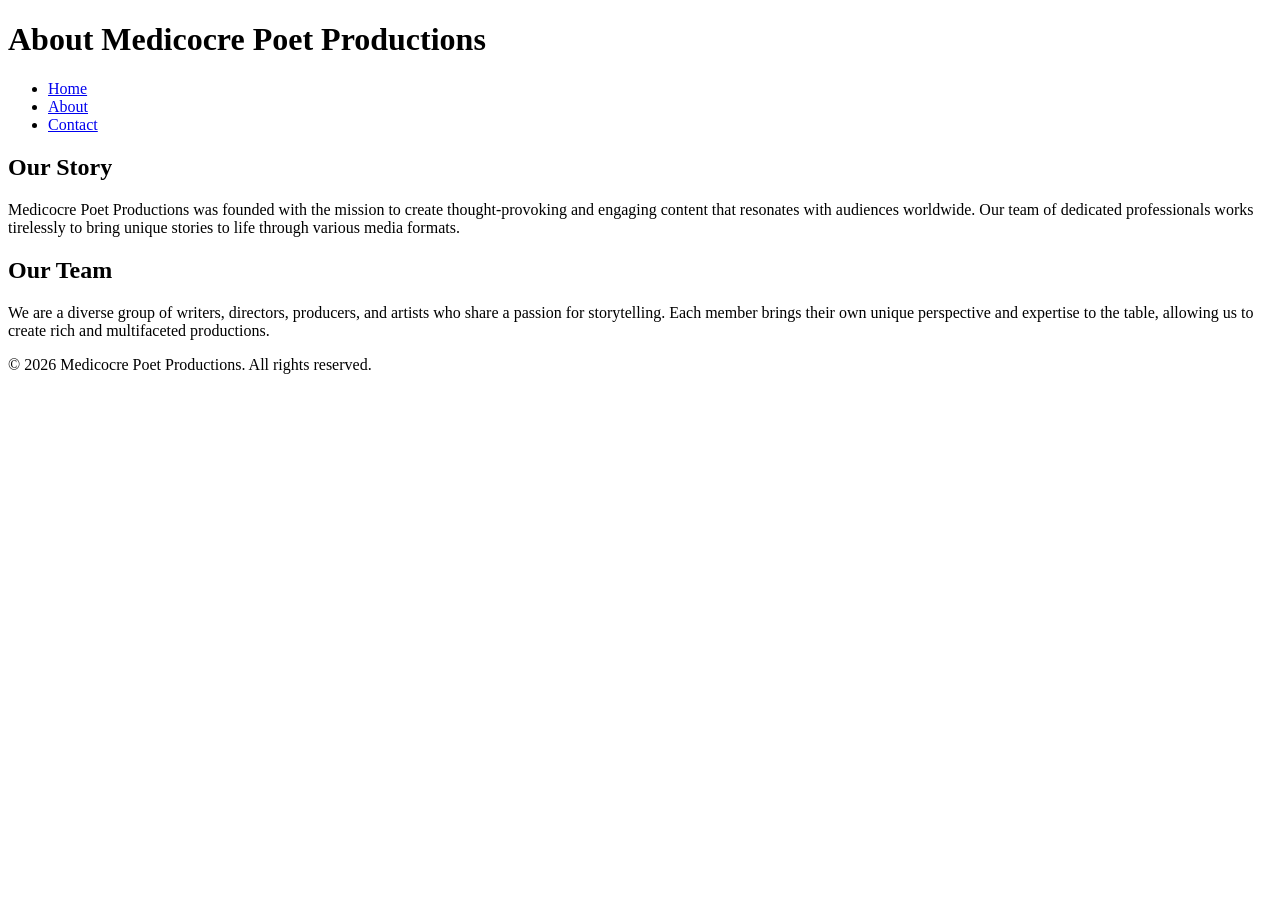
==== about.html @ c29026f0 "MPP Web practive project" ====
<!DOCTYPE html>
<html lang="en">
<head>
    <meta charset="UTF-8">
    <title>About Medicocre Poet Productions</title>
    <link rel="stylesheet" href="styles.css">
    <script src="script.js" defer></script>
</head>
<body>
    <header>
        <h1>About Medicocre Poet Productions</h1>
    </header>
    <nav>
        <ul>
            <li><a href="indexmain_page.html">Home</a></li>
            <li><a href="about.html">About</a></li>
            <li><a href="contact.html">Contact</a></li>
        </ul>
    </nav>
    <main>
        <section>
            <h2>Our Story</h2>
            <p>Medicocre Poet Productions was founded with the mission to create thought-provoking and engaging content that resonates with audiences worldwide. Our team of dedicated professionals works tirelessly to bring unique stories to life through various media formats.</p>
        </section>
        <section>
            <h2>Our Team</h2>
            <p>We are a diverse group of writers, directors, producers, and artists who share a passion for storytelling. Each member brings their own unique perspective and expertise to the table, allowing us to create rich and multifaceted productions.</p>
        </section>
    </main>
    <footer>
        <p>&copy; 2026 Medicocre Poet Productions. All rights reserved.</p>
    </footer>
</body>
</html>
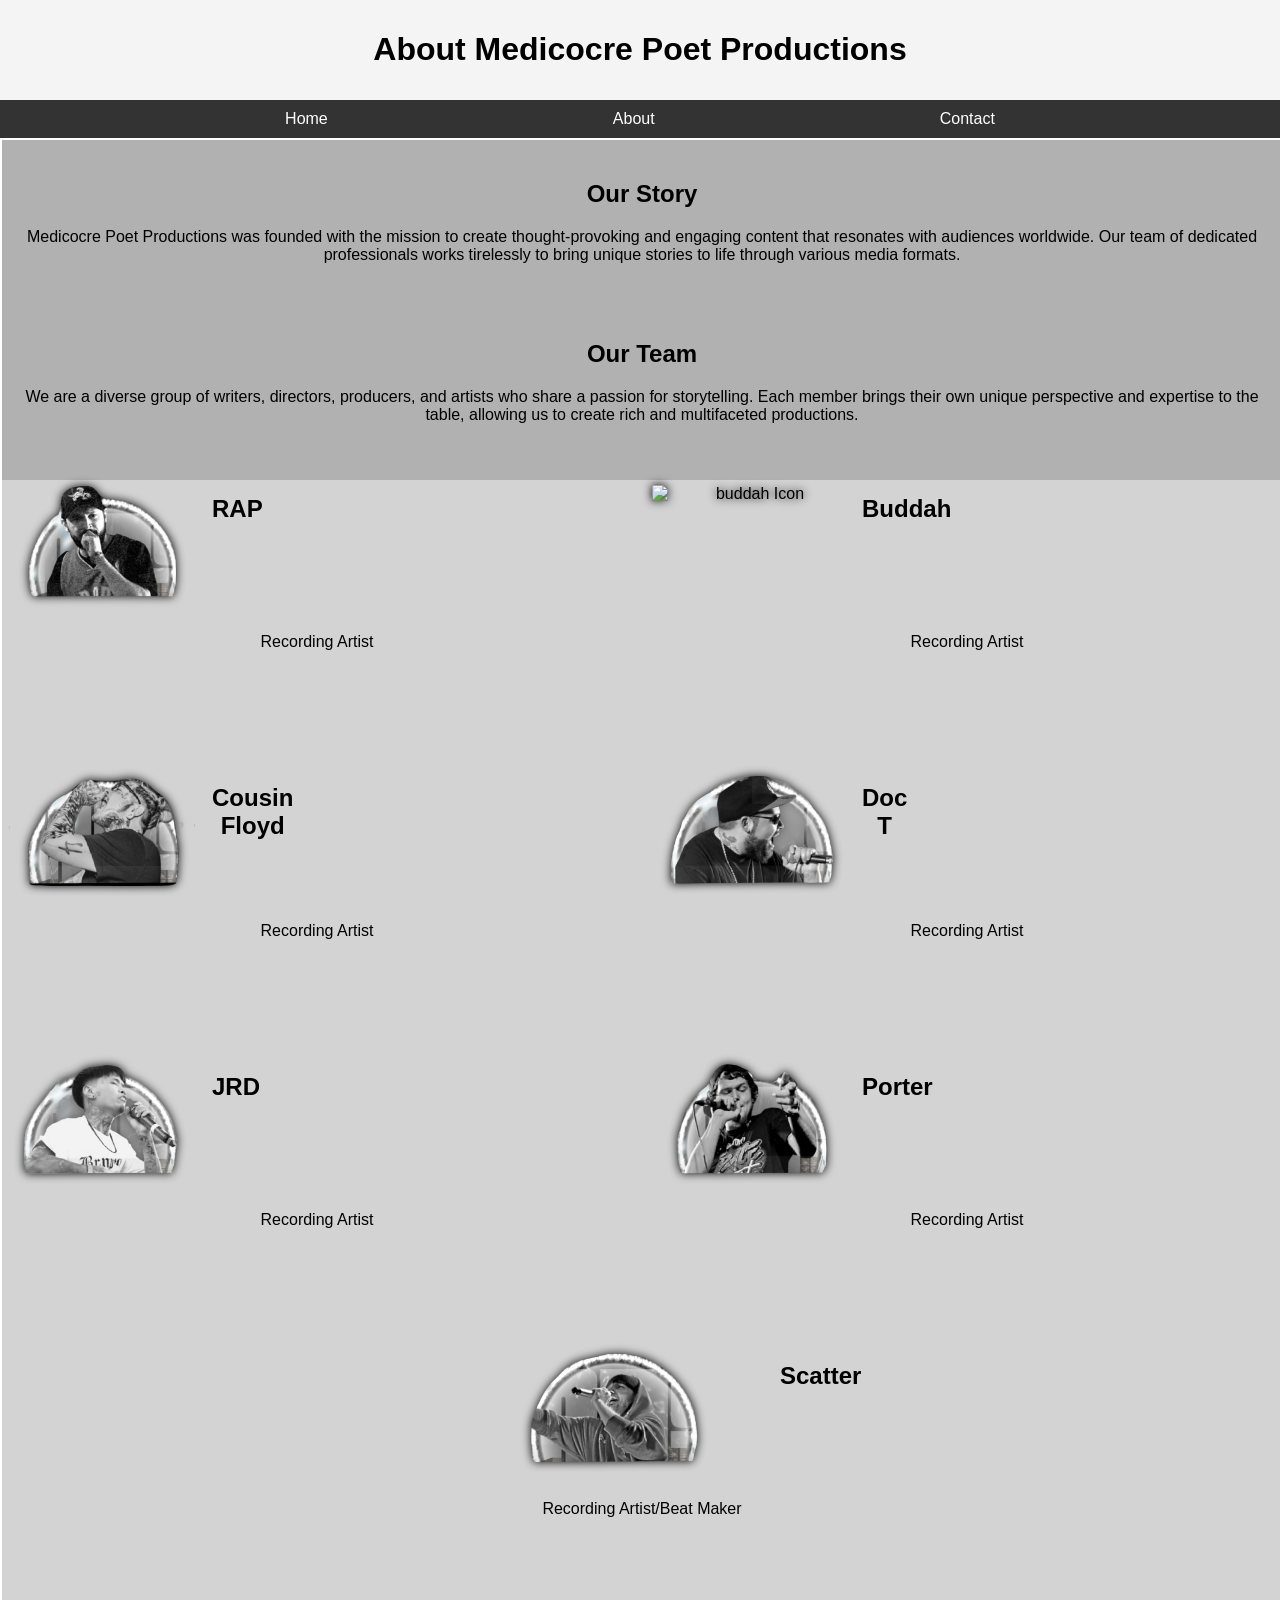
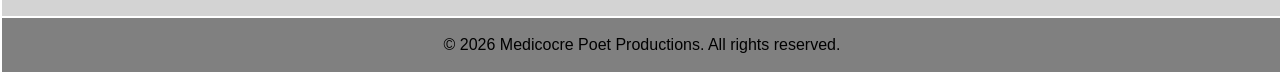
==== commit 09d53ff0: "made changes to contacts form, added new png phots for artist" ====
--- a/about.html
+++ b/about.html
@@ -1,34 +1,102 @@
-<!DOCTYPE html>
+<!doctype html>
 <html lang="en">
-<head>
-    <meta charset="UTF-8">
+  <head>
+    <meta charset="UTF-8" />
     <title>About Medicocre Poet Productions</title>
-    <link rel="stylesheet" href="styles.css">
-    <script src="script.js" defer></script>
-</head>
-<body>
+    <link rel="stylesheet" href="stylesheet.css" />
+  </head>
+  <body>
     <header>
-        <h1>About Medicocre Poet Productions</h1>
+      <h1>About Medicocre Poet Productions</h1>
     </header>
     <nav>
-        <ul>
-            <li><a href="indexmain_page.html">Home</a></li>
-            <li><a href="about.html">About</a></li>
-            <li><a href="contact.html">Contact</a></li>
-        </ul>
+      <ul aria-label="About navigation" class="about-nav">
+        <li><a href="indexmain_page.html">Home</a></li>
+        <li><a href="about.html">About</a></li>
+        <li><a href="contact.html">Contact</a></li>
+      </ul>
     </nav>
     <main>
-        <section>
+      <div class="main-about-content">
+        <section class="story-section">
+          <div class="story-content">
             <h2>Our Story</h2>
-            <p>Medicocre Poet Productions was founded with the mission to create thought-provoking and engaging content that resonates with audiences worldwide. Our team of dedicated professionals works tirelessly to bring unique stories to life through various media formats.</p>
+            <p>
+              Medicocre Poet Productions was founded with the mission to create
+              thought-provoking and engaging content that resonates with
+              audiences worldwide. Our team of dedicated professionals works
+              tirelessly to bring unique stories to life through various media
+              formats.
+            </p>
+          </div>
+          <div class="team-content">
+            <h2>Our Team</h2>
+            <p>
+              We are a diverse group of writers, directors, producers, and
+              artists who share a passion for storytelling. Each member brings
+              their own unique perspective and expertise to the table, allowing
+              us to create rich and multifaceted productions.
+            </p>
+          </div>
         </section>
-        <section>
-            <h2>Our Team</h2>
-            <p>We are a diverse group of writers, directors, producers, and artists who share a passion for storytelling. Each member brings their own unique perspective and expertise to the table, allowing us to create rich and multifaceted productions.</p>
+
+        <section class="team-section">
+          
+          <div class="crew-icons">
+            <span class="icon-caption">
+              <img src="img/brad.png" alt="brad Icon" class="icon1" />
+              <h2 class="icon-caption">RAP</h2>
+              <p>Recording Artist</p>
+            </span>
+
+            <span class="icon-caption">
+              <img src="img/Buddah.png" alt="buddah Icon" class="icon2" />
+              <h2 class="icon-caption">Buddah</h2>
+              <p>Recording Artist</p>
+            </span>
+
+            <span class="icon-caption">
+              <img
+                src="img/cousinFloyd.png"
+                alt="cousin floyd Icon"
+                class="icon3"
+              />
+              <h2 class="icon-caption">Cousin<br>Floyd</h2>
+              <p>Recording Artist</p>
+            </span>
+
+            <span class="icon-caption">
+              <img src="img/doc t.png" alt="doc t Icon" class="icon4" />
+              <h2 class="icon-caption">Doc T</h2>
+              <p>Recording Artist</p>
+            </span>
+            </span>
+
+            <span class="icon-caption">
+              <img src="img/jrd.png" alt="JRD Icon" class="icon5" />
+              <h2 class="icon-caption">JRD</h2>
+              <p>Recording Artist</p>
+            </span>
+
+            <span class="icon-caption">
+              <img src="img/porter.png" alt="porter Icon" class="icon6" />
+              <h2 class="icon-caption">Porter</h2>
+              <p>Recording Artist</p>
+            </span>
+            </span>
+
+            <span class="icon-caption" id="scatter">
+              <img src="img/scatter.png" alt="scatter Icon" class="icon7" />
+              <h2 class="icon-caption">Scatter</h2>
+              <p>Recording Artist/Beat Maker</p>
+            </span>
+          </div>
         </section>
+      </div>
     </main>
+
     <footer>
-        <p>&copy; 2026 Medicocre Poet Productions. All rights reserved.</p>
+      <p>&copy; 2026 Medicocre Poet Productions. All rights reserved.</p>
     </footer>
-</body>
-</html>+  </body>
+</html>
--- a/stylesheet.css
+++ b/stylesheet.css
@@ -0,0 +1,263 @@
+* {
+  box-sizing: border-box;
+}
+
+header {
+  background-color: #f4f4f4;
+  text-align: center;
+  padding: 10px 0;
+  width: 100%;
+}
+
+footer {
+  padding: 10px 0;
+  width: 100%;
+}
+
+.main-nav {
+  background-color: #333;
+  padding: 10px 0;
+  width: 100%;
+}
+
+li a {
+  color: white;
+  text-decoration: none;
+}
+
+a:hover {
+  color: rgb(97, 97, 175);
+}
+
+ul {
+  list-style-type: none;
+  margin: 0;
+  padding: 0;
+  display: flex;
+  align-items: center;
+  justify-content: space-evenly;
+}
+
+body {
+  font-family: Arial, sans-serif;
+  margin: 0;
+  padding: 0;
+  overflow-x: hidden;
+}
+
+.main-content {
+  display: grid;
+  grid-template-columns: 1fr 1fr;
+  grid-template-rows: 1fr 1fr;
+  grid-gap: 10px;
+  width: calc(100vw - 50px);
+  padding-top: 10px;
+  padding-bottom: 10px;
+  margin: auto;
+  min-height: calc(100vh - 120px);
+  box-sizing: border-box;
+}
+
+.copyright {
+  background-color: #f4f4f4;
+  text-align: center;
+  padding: 10px 0;
+  position: relative;
+  width: 100%;
+  margin: 0;
+}
+
+.intro,
+.secondary,
+.shows {
+  background-color: rgba(100, 100, 100, 0.5);
+  text-align: center;
+  padding-top: 0;
+  padding-bottom: 20px;
+  margin: 0;
+  /*padding: 20px;
+    width: 100%;
+    height: 100%;
+    text-align: center;
+    border: 2px solid white;
+    border-radius: 20px;
+    box-shadow: 0px 0px 20px white inset*/
+}
+
+.main-content h2 {
+  color: white;
+  margin: 0;
+  font-size: 2.5em;
+  font-weight: bold;
+  text-transform: uppercase;
+}
+
+.container {
+  position: relative;
+  background-image: url(background-logo.png.png);
+  background-size: cover;
+  background-position: center;
+  background-repeat: no-repeat;
+}
+
+.container::before {
+  content: "";
+  position: absolute;
+  top: 0;
+  left: 0;
+  right: 0;
+  bottom: 0;
+  background-color: rgba(0, 0, 0, 0.9);
+  z-index: -1;
+}
+
+.main-content p {
+  color: white;
+  font-size: 1.2em;
+}
+
+.intro {
+  grid-column: 1 /2;
+  grid-row: 1 / 2;
+}
+
+.secondary {
+  grid-column: 2 /3;
+  grid-row: 1 / 3;
+}
+
+.shows {
+  grid-column: 1 /3;
+  grid-row: 3;
+}
+
+.featured-image img {
+  width: 100%;
+  height: auto;
+  border-radius: 10px;
+  grid-column: 1 / 2;
+  grid-row: 2 / 3;
+}
+
+.copyright p {
+  margin: 0;
+  font-size: 0.9em;
+  color: black;
+}
+
+.about-nav {
+  background-color: #333;
+  padding: 10px 0;
+  width: 100%;
+}
+
+.crew-icons img {
+  width: 200px;
+  height: auto;
+  padding: 0;
+  margin: 0;
+  filter: drop-shadow(0px 0px 5px rgba(0, 0, 0, 1));
+}
+
+.crew-icons {
+  min-height: 100%;
+  display: grid;
+  grid-template-columns: 1fr 1fr;
+  grid-template-rows: 1fr 1fr 1fr 1fr;
+  grid-gap: 10px;
+  background-color: lightgrey;
+  gap: 20px;
+  padding: 0;
+}
+.crew-icons > *:last-child {
+  grid-column: 1 / -1;
+}
+
+footer {
+  position: relative;
+  background-color: grey;
+  display: flex;
+  justify-content: center;
+  margin: 2px;
+  padding: 2px;
+}
+
+.icon-caption {
+  display: grid;
+  grid-template-columns: repeat(5, 1fr);
+  grid-template-rows: 1fr 1fr;
+  justify-content: center;
+  text-align: center;
+  color: black;
+  font-size: 1em;
+  margin-top: 5px;
+}
+
+.icon-caption img {
+  grid-row: 1 / 2;
+  grid-column: 1 / 2;
+}
+
+.icon-caption p {
+  grid-row: 2 / 3;
+  grid-column: 1 / 6;
+}
+
+.icon-caption h2 {
+  grid-row: 1 / 2;
+  grid-column: 2 / 3;
+  margin: 0;
+  font-size: 1.5em;
+  padding: 10px;
+}
+
+#scatter img {
+  grid-row: 1 / 2;
+  grid-column: 3;
+}
+
+#scatter h2 {
+  grid-row: 1 / 2;
+  grid-column: 4;
+  margin: 0;
+  font-size: 1.5em;
+}
+
+.main-about-content {
+  width: 100%;
+  padding: 0;
+  margin: 2px;
+  min-height: calc(100vh - 120px);
+  box-sizing: border-box;
+}
+
+.story-section {
+  box-sizing: border-box;
+  background-color: rgba(100, 100, 100, 0.5);
+  text-align: center;
+  padding-top: 0;
+  padding-bottom: 20px;
+  margin: 0;
+}
+
+.team-section {
+  background-color: rgba(100, 100, 100, 0.5);
+  text-align: center;
+  padding-top: 0;
+  padding-bottom: 0;
+  margin: 0;
+}
+
+.story-content {
+  padding: 20px;
+
+  height: 100%;
+  text-align: center;
+}
+
+.team-content {
+  padding: 20px;
+
+  height: 100%;
+  text-align: center;
+}
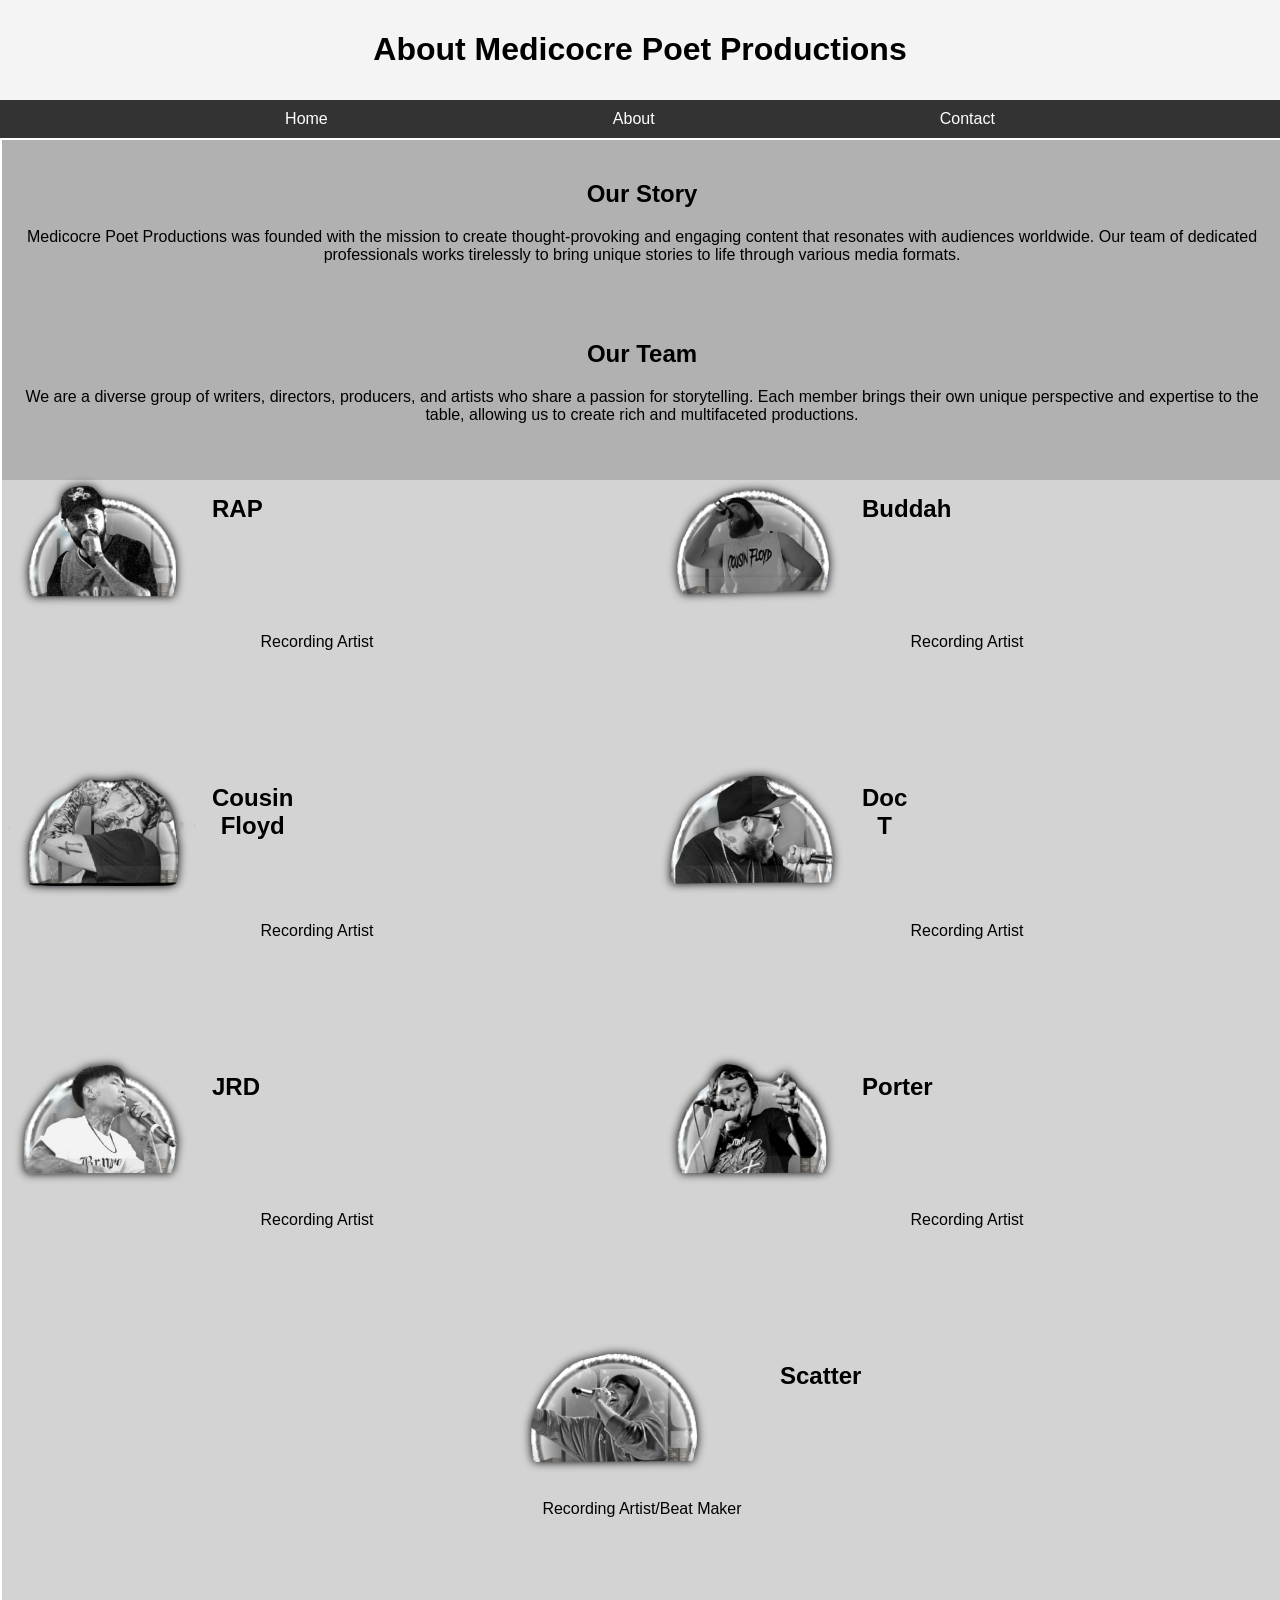
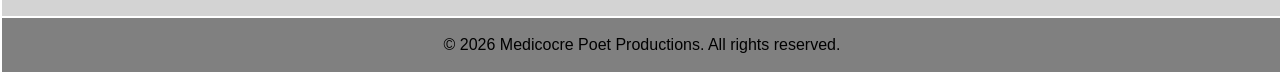
==== commit 4b66554e: "mm" ====
--- a/about.html
+++ b/about.html
@@ -11,7 +11,7 @@
     </header>
     <nav>
       <ul aria-label="About navigation" class="about-nav">
-        <li><a href="indexmain_page.html">Home</a></li>
+        <li><a href="index.html">Home</a></li>
         <li><a href="about.html">About</a></li>
         <li><a href="contact.html">Contact</a></li>
       </ul>
@@ -50,7 +50,7 @@
             </span>
 
             <span class="icon-caption">
-              <img src="img/Buddah.png" alt="buddah Icon" class="icon2" />
+              <img src="img/buddah.png" alt="buddah Icon" class="icon2" />
               <h2 class="icon-caption">Buddah</h2>
               <p>Recording Artist</p>
             </span>
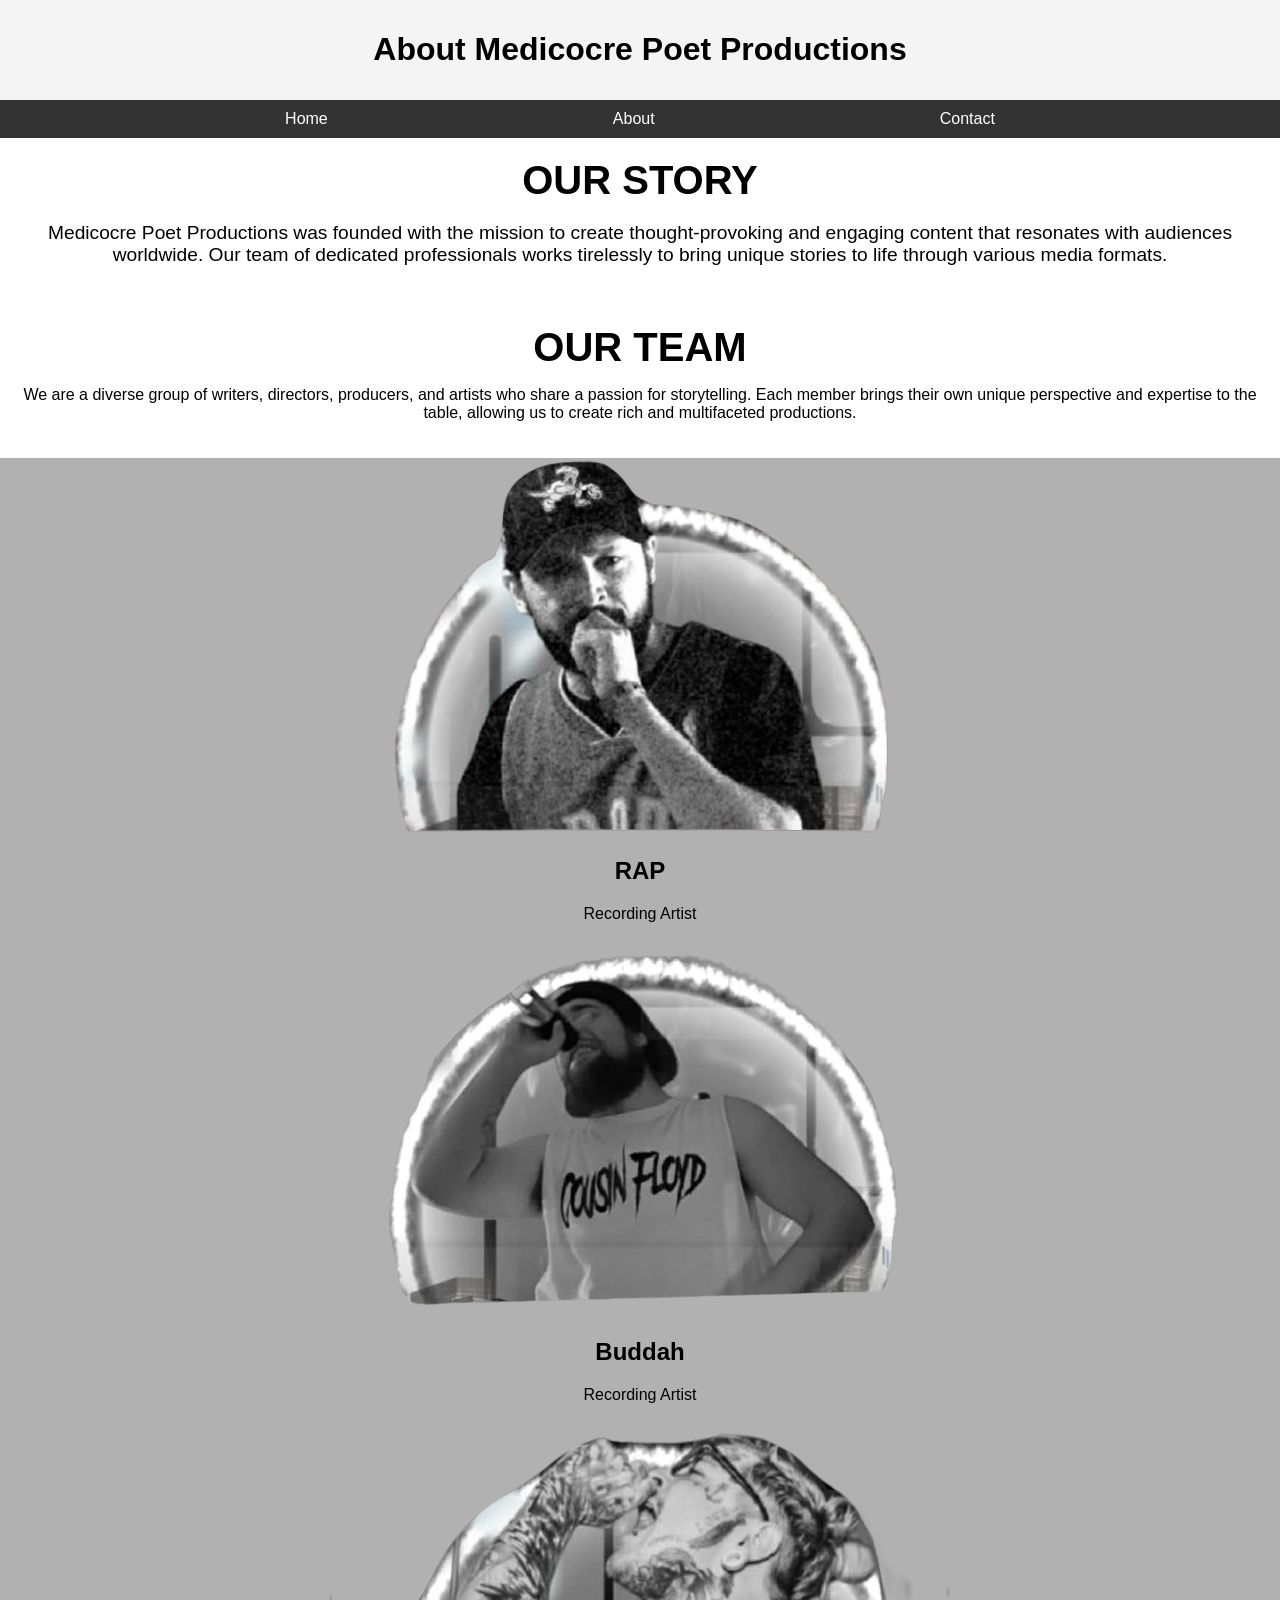
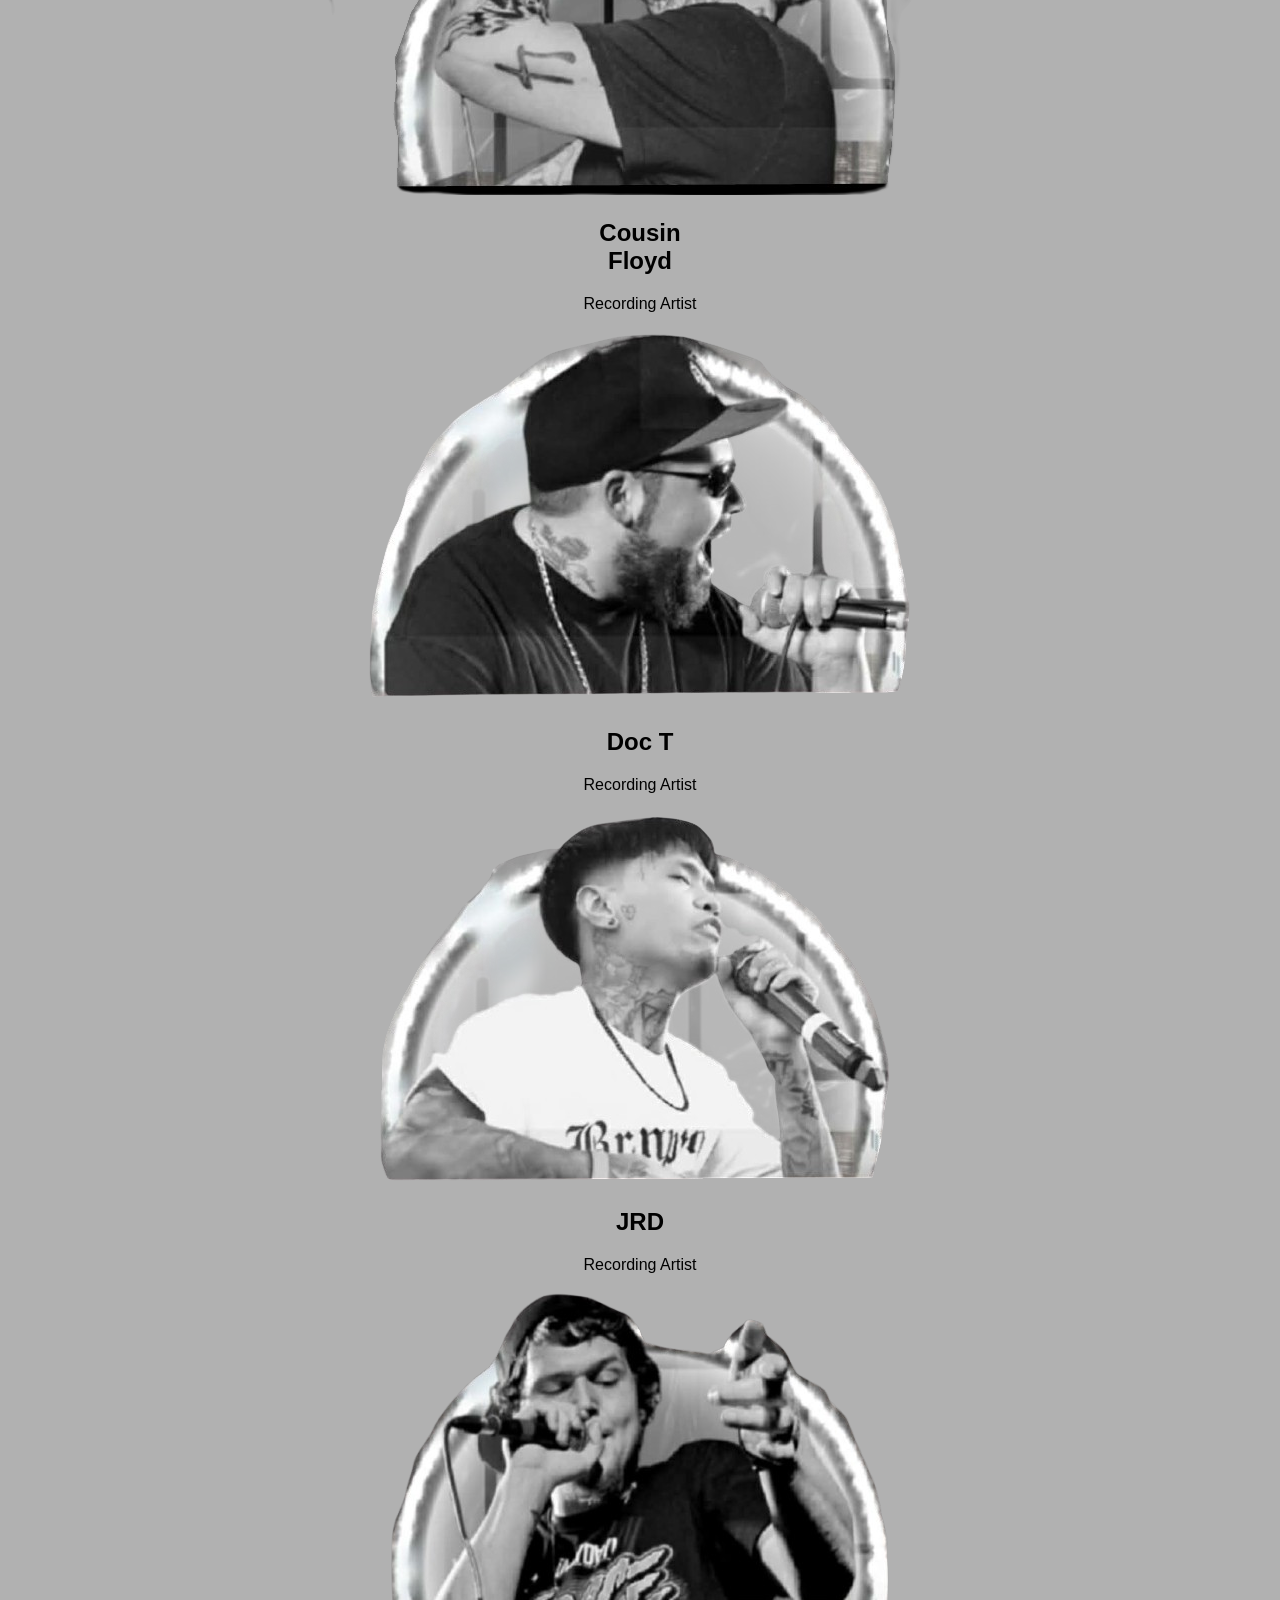
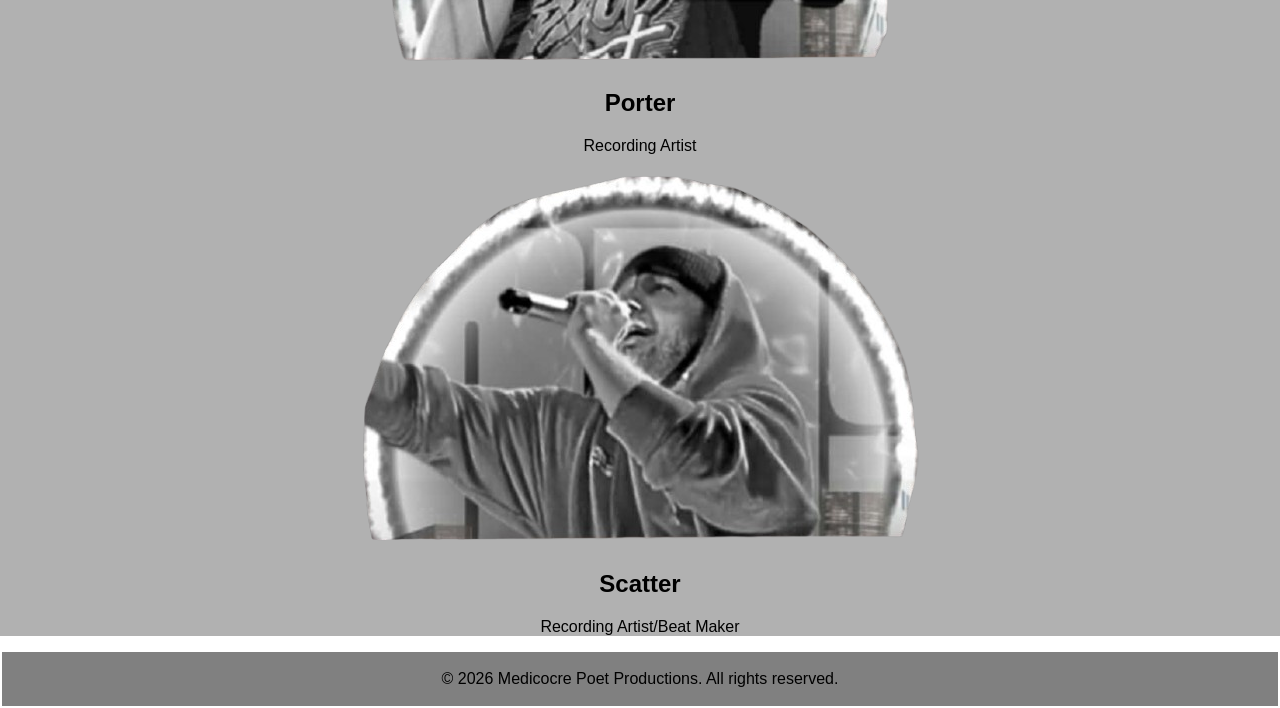
==== commit 8bd20e5b: "random fixes im trying" ====
--- a/about.html
+++ b/about.html
@@ -7,16 +7,16 @@
   </head>
   <body>
     <header>
-      <h1>About Medicocre Poet Productions</h1>
+      <h1 class="title">About Medicocre Poet Productions</h1>
     </header>
-    <nav>
-      <ul aria-label="About navigation" class="about-nav">
+    <nav aria-label="About navigation" class="about-nav">
+      <ul>
         <li><a href="index.html">Home</a></li>
         <li><a href="about.html">About</a></li>
         <li><a href="contact.html">Contact</a></li>
       </ul>
     </nav>
-    <main>
+    
       <div class="main-about-content">
         <section class="story-section">
           <div class="story-content">
@@ -93,7 +93,7 @@
           </div>
         </section>
       </div>
-    </main>
+    
 
     <footer>
       <p>&copy; 2026 Medicocre Poet Productions. All rights reserved.</p>
--- a/stylesheet.css
+++ b/stylesheet.css
@@ -9,10 +9,7 @@
   width: 100%;
 }
 
-footer {
-  padding: 10px 0;
-  width: 100%;
-}
+
 
 .main-nav {
   background-color: #333;
@@ -145,34 +142,6 @@
   color: black;
 }
 
-.about-nav {
-  background-color: #333;
-  padding: 10px 0;
-  width: 100%;
-}
-
-.crew-icons img {
-  width: 200px;
-  height: auto;
-  padding: 0;
-  margin: 0;
-  filter: drop-shadow(0px 0px 5px rgba(0, 0, 0, 1));
-}
-
-.crew-icons {
-  min-height: 100%;
-  display: grid;
-  grid-template-columns: 1fr 1fr;
-  grid-template-rows: 1fr 1fr 1fr 1fr;
-  grid-gap: 10px;
-  background-color: lightgrey;
-  gap: 20px;
-  padding: 0;
-}
-.crew-icons > *:last-child {
-  grid-column: 1 / -1;
-}
-
 footer {
   position: relative;
   background-color: grey;
@@ -182,63 +151,30 @@
   padding: 2px;
 }
 
-.icon-caption {
-  display: grid;
-  grid-template-columns: repeat(5, 1fr);
-  grid-template-rows: 1fr 1fr;
-  justify-content: center;
-  text-align: center;
-  color: black;
-  font-size: 1em;
-  margin-top: 5px;
-}
-
-.icon-caption img {
-  grid-row: 1 / 2;
-  grid-column: 1 / 2;
-}
-
-.icon-caption p {
-  grid-row: 2 / 3;
-  grid-column: 1 / 6;
-}
-
-.icon-caption h2 {
-  grid-row: 1 / 2;
-  grid-column: 2 / 3;
-  margin: 0;
-  font-size: 1.5em;
-  padding: 10px;
-}
-
-#scatter img {
-  grid-row: 1 / 2;
-  grid-column: 3;
-}
-
-#scatter h2 {
-  grid-row: 1 / 2;
-  grid-column: 4;
-  margin: 0;
-  font-size: 1.5em;
-}
-
-.main-about-content {
+.about-nav {
+  background-color: #333;
+  padding: 10px 0;
+  width: 100%;
+}
+
+
+
+/*  .main-about-content {
   width: 100%;
   padding: 0;
   margin: 2px;
   min-height: calc(100vh - 120px);
   box-sizing: border-box;
-}
-
-.story-section {
+} */
+
+/* .story-section {
   box-sizing: border-box;
   background-color: rgba(100, 100, 100, 0.5);
   text-align: center;
   padding-top: 0;
   padding-bottom: 20px;
   margin: 0;
-}
+} */
 
 .team-section {
   background-color: rgba(100, 100, 100, 0.5);
@@ -250,14 +186,63 @@
 
 .story-content {
   padding: 20px;
-
   height: 100%;
   text-align: center;
 }
 
-.team-content {
+.story-content h2 {
+  color: black;
+  margin: 0;
+  font-size: 2.5em;
+  font-weight: bold;
+  text-transform: uppercase;
+}
+
+.story-content p {
+  color: black;
+  font-size: 1.2em;
+}
+
+ .team-content {
   padding: 20px;
-
   height: 100%;
   text-align: center;
-}
+} 
+
+team-content p {
+  color: black;
+  font-size: 1.2em;
+}
+
+.team-content h2 {
+  color: black;
+  margin: 0;
+  font-size: 2.5em;
+  font-weight: bold;
+  text-transform: uppercase;
+}
+
+@media (max-width: 768px) {
+  .main-content {
+    grid-template-columns: 1fr;
+    grid-template-rows: auto;
+  }
+
+  .intro,
+  .secondary,
+  .shows {
+    grid-column: 1 / -1;
+    grid-row: auto;
+  }
+
+  .featured-image img {
+    grid-column: 1 / -1;
+    grid-row: auto;
+  }
+
+  #scatter img,
+  #scatter h2 {
+    grid-column: 1 / -1;
+    grid-row: auto; 
+  }
+} 
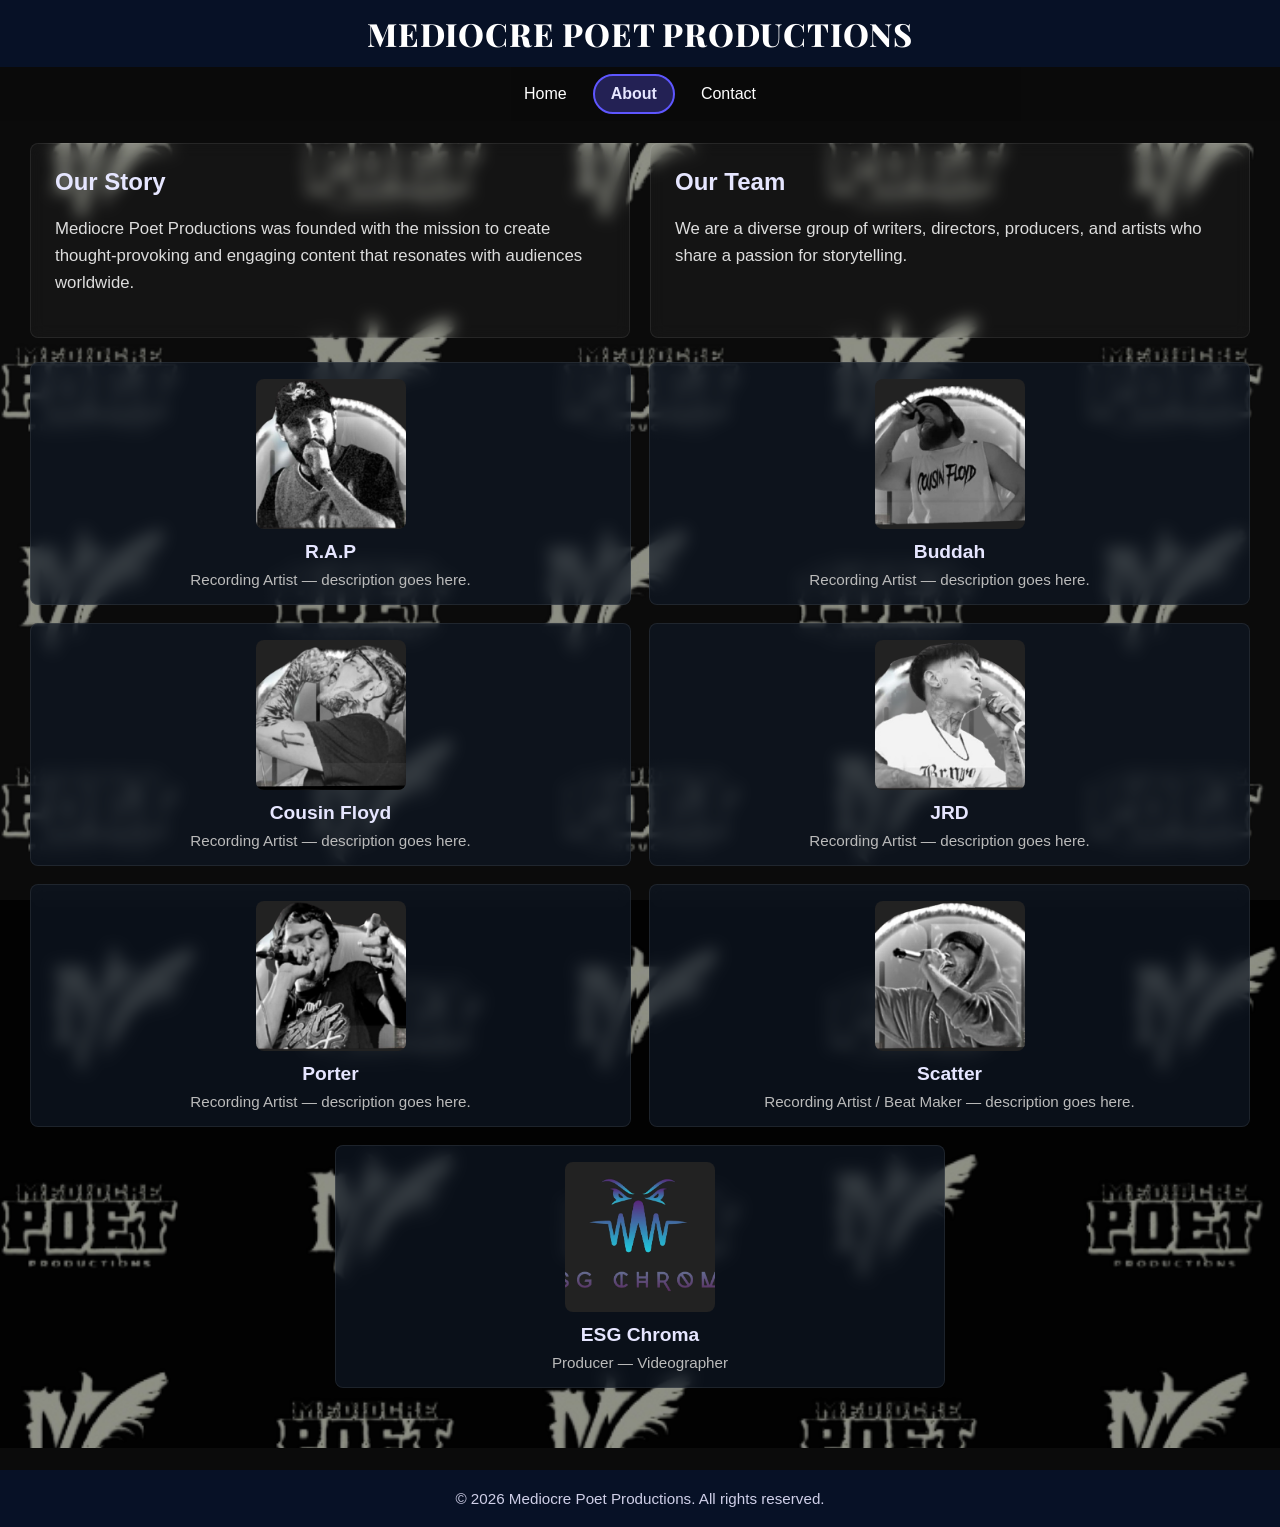
==== commit 7dbfb8d4: "new UI changes and added interactability" ====
--- a/about.html
+++ b/about.html
@@ -1,102 +1,112 @@
 <!doctype html>
 <html lang="en">
-  <head>
-    <meta charset="UTF-8" />
-    <title>About Medicocre Poet Productions</title>
-    <link rel="stylesheet" href="stylesheet.css" />
+
+<head>
+  <meta charset="UTF-8" />
+  <title>Medicocre Poet Productions</title>
+  <meta name="viewport" content="width=device-width,initial-scale=1" />
+  <link rel="stylesheet" href="stylesheet.css" />
   </head>
-  <body>
-    <header>
-      <h1 class="title">About Medicocre Poet Productions</h1>
-    </header>
-    <nav aria-label="About navigation" class="about-nav">
-      <ul>
+
+<body>
+  <header class="site-header">
+    <div class="header-inner">
+      <h1 class="title">Mediocre Poet Productions</h1> <button class="nav-toggle" aria-controls="primary-menu"
+        aria-expanded="false" aria-label="Toggle navigation"> ☰ </button>
+    </div>
+  </header>
+  <nav aria-label="About navigation" class="main-nav" id="site-nav">
+    <div class="nav-inner">
+      <ul id="primary-menu" class="nav-menu">
         <li><a href="index.html">Home</a></li>
         <li><a href="about.html">About</a></li>
         <li><a href="contact.html">Contact</a></li>
       </ul>
-    </nav>
+  </div>
+</nav>
+
+<main class="about-main">
+  <section class="story-section">
+    <article class="story-content">
+      <h2>Our Story</h2>
+      <p>
+        Mediocre Poet Productions was founded with the mission to create
+        thought-provoking and engaging content that resonates with
+        audiences worldwide.
+        </p>
+    </article>
     
-      <div class="main-about-content">
-        <section class="story-section">
-          <div class="story-content">
-            <h2>Our Story</h2>
-            <p>
-              Medicocre Poet Productions was founded with the mission to create
-              thought-provoking and engaging content that resonates with
-              audiences worldwide. Our team of dedicated professionals works
-              tirelessly to bring unique stories to life through various media
-              formats.
-            </p>
-          </div>
-          <div class="team-content">
-            <h2>Our Team</h2>
-            <p>
-              We are a diverse group of writers, directors, producers, and
-              artists who share a passion for storytelling. Each member brings
-              their own unique perspective and expertise to the table, allowing
-              us to create rich and multifaceted productions.
-            </p>
-          </div>
-        </section>
+    <article class="team-content">
+      <h2>Our Team</h2>
+      <p>
+        We are a diverse group of writers, directors, producers, and
+        artists who share a passion for storytelling.
+        </p>
+    </article>
+    </section>
 
-        <section class="team-section">
-          
-          <div class="crew-icons">
-            <span class="icon-caption">
-              <img src="img/brad.png" alt="brad Icon" class="icon1" />
-              <h2 class="icon-caption">RAP</h2>
-              <p>Recording Artist</p>
-            </span>
+  <section class="artists-grid" aria-label="Artists">
+    <div class="artist-card">
+      <img src="img/brad.png" alt="Brad" class="artist-photo" />
+      <div class="artist-info">
+        <h3>R.A.P</h3>
+        <p>Recording Artist — description goes here.</p>
+      </div>
+    </div>
 
-            <span class="icon-caption">
-              <img src="img/buddah.png" alt="buddah Icon" class="icon2" />
-              <h2 class="icon-caption">Buddah</h2>
-              <p>Recording Artist</p>
-            </span>
+    <div class="artist-card">
+      <img src="img/buddah.png" alt="Buddah" class="artist-photo" />
+      <div class="artist-info">
+        <h3>Buddah</h3>
+        <p>Recording Artist — description goes here.</p>
+      </div>
+    </div>
 
-            <span class="icon-caption">
-              <img
-                src="img/cousinFloyd.png"
-                alt="cousin floyd Icon"
-                class="icon3"
-              />
-              <h2 class="icon-caption">Cousin<br>Floyd</h2>
-              <p>Recording Artist</p>
-            </span>
+    <div class="artist-card">
+      <img src="img/cousinFloyd.png" alt="Cousin Floyd" class="artist-photo" />
+      <div class="artist-info">
+        <h3>Cousin Floyd</h3>
+        <p>Recording Artist — description goes here.</p>
+      </div>
+    </div>
 
-            <span class="icon-caption">
-              <img src="img/doc t.png" alt="doc t Icon" class="icon4" />
-              <h2 class="icon-caption">Doc T</h2>
-              <p>Recording Artist</p>
-            </span>
-            </span>
+    <div class="artist-card">
+      <img src="img/jrd.png" alt="JRD" class="artist-photo" />
+      <div class="artist-info">
+        <h3>JRD</h3>
+        <p>Recording Artist — description goes here.</p>
+      </div>
+    </div>
 
-            <span class="icon-caption">
-              <img src="img/jrd.png" alt="JRD Icon" class="icon5" />
-              <h2 class="icon-caption">JRD</h2>
-              <p>Recording Artist</p>
-            </span>
+    <div class="artist-card">
+      <img src="img/porter.png" alt="Porter" class="artist-photo" />
+      <div class="artist-info">
+        <h3>Porter</h3>
+        <p>Recording Artist — description goes here.</p>
+      </div>
+    </div>
 
-            <span class="icon-caption">
-              <img src="img/porter.png" alt="porter Icon" class="icon6" />
-              <h2 class="icon-caption">Porter</h2>
-              <p>Recording Artist</p>
-            </span>
-            </span>
+    <div class="artist-card">
+      <img src="img/scatter.png" alt="Scatter" class="artist-photo" />
+      <div class="artist-info">
+        <h3>Scatter</h3>
+        <p>Recording Artist / Beat Maker — description goes here.</p>
+      </div>
+    </div>
 
-            <span class="icon-caption" id="scatter">
-              <img src="img/scatter.png" alt="scatter Icon" class="icon7" />
-              <h2 class="icon-caption">Scatter</h2>
-              <p>Recording Artist/Beat Maker</p>
-            </span>
-          </div>
-        </section>
+    <div class="artist-card">
+      <img src="img/esgchroma.png" alt="ESG Chroma" class="artist-photo" />
+      <div class="artist-info">
+        <h3>ESG Chroma</h3>
+        <p>Producer — Videographer</p>
       </div>
-    
+    </div>
+    </section>
+    </main>
 
-    <footer>
-      <p>&copy; 2026 Medicocre Poet Productions. All rights reserved.</p>
-    </footer>
+<footer class="site-footer">
+  <p>&copy; 2026 Mediocre Poet Productions. All rights reserved.</p>
+</footer>
+<script src="scripts.js" defer></script>
   </body>
 </html>
--- a/stylesheet.css
+++ b/stylesheet.css
@@ -1,248 +1,915 @@
+@import url('https://fonts.googleapis.com/css2?family=Playfair+Display:wght@700;800;900&display=swap');
+
+/* Reset & base */
 * {
   box-sizing: border-box;
 }
 
-header {
-  background-color: #f4f4f4;
+html,
+body {
+  height: 100%;
+  margin: 0;
+  font-family: 'Inter', Arial, sans-serif;
+  color: #222;
+  background: #0b0b0b;
+}
+
+a {
+  color: inherit;
+  text-decoration: none;
+}
+
+img {
+  display: block;
+  max-width: 100%;
+  height: auto;
+}
+
+/* Header & nav */
+.site-header {
+  background: #071126;
+  color: #fff;
+}
+
+.header-inner {
+  width: 100%;
+  margin: 0 auto;
+  padding: 12px 16px;
+  display: flex;
+  align-items: center;
+  justify-content: center;
+  position: relative;
+}
+
+.title {
+  margin: 0;
+  font-size: 2rem;
+  letter-spacing: 0.8px;
   text-align: center;
-  padding: 10px 0;
+  font-family: 'Playfair Display', serif;
+  font-weight: 800;
+  color: #fff;
+  text-transform: uppercase;
+}
+
+.main-nav {
+  background: rgba(10, 10, 10, 0.85);
+  position: sticky;
+  top: 0;
+  z-index: 40;
+  transition: background 200ms ease, box-shadow 200ms ease;
   width: 100%;
 }
 
-
-
-.main-nav {
-  background-color: #333;
-  padding: 10px 0;
+.main-nav.scrolled {
+  background: rgba(10, 10, 10, 0.98);
+  box-shadow: 0 4px 18px rgba(0, 0, 0, 0.5);
+}
+
+.nav-inner {
   width: 100%;
-}
-
-li a {
-  color: white;
-  text-decoration: none;
-}
-
-a:hover {
-  color: rgb(97, 97, 175);
-}
-
-ul {
-  list-style-type: none;
+  margin: 0 auto;
+  padding: 8px 16px;
+  display: flex;
+  align-items: center;
+  justify-content: center;
+  gap: 16px;
+  position: relative;
+}
+
+.brand {
+  display: none;
+}
+
+.nav-logo {
+  width: 46px;
+  height: auto;
+}
+
+.nav-toggle {
+  display: none;
+  background: transparent;
+  border: none;
+  color: #fff;
+  font-size: 1.25rem;
+  cursor: pointer;
+  position: absolute;
+  right: 16px;
+  top: 50%;
+  transform: translateY(-50%);
+}
+
+/* Desktop menu - centered */
+.nav-menu {
+  display: flex;
+  gap: 8px;
+  list-style: none;
   margin: 0;
   padding: 0;
-  display: flex;
-  align-items: center;
-  justify-content: space-evenly;
-}
-
-body {
-  font-family: Arial, sans-serif;
-  margin: 0;
-  padding: 0;
-  overflow-x: hidden;
-}
-
-.main-content {
-  display: grid;
-  grid-template-columns: 1fr 1fr;
-  grid-template-rows: 1fr 1fr;
-  grid-gap: 10px;
-  width: calc(100vw - 50px);
-  padding-top: 10px;
-  padding-bottom: 10px;
-  margin: auto;
-  min-height: calc(100vh - 120px);
-  box-sizing: border-box;
-}
-
-.copyright {
-  background-color: #f4f4f4;
-  text-align: center;
-  padding: 10px 0;
   position: relative;
+}
+
+.nav-menu li {
+  position: relative;
+}
+
+.nav-menu a {
+  display: block;
+  padding: 10px 18px;
+  color: #fff;
+  border-radius: 20px;
+  transition: color 200ms ease;
+  position: relative;
+  z-index: 2;
+  font-weight: 500;
+}
+
+.nav-menu a:hover,
+.nav-menu a:focus {
+  color: #dcd6ff;
+}
+
+/* Bubble indicator */
+.nav-bubble {
+  position: absolute;
+  background: rgba(94, 86, 255, 0.3);
+  border: 2px solid #5e56ff;
+  border-radius: 20px;
+  height: 40px;
+  transition: left 300ms cubic-bezier(0.34, 1.56, 0.64, 1), width 300ms cubic-bezier(0.34, 1.56, 0.64, 1);
+  z-index: 1;
+  top: 50%;
+  transform: translateY(-50%);
+  pointer-events: none;
+}
+
+.nav-menu.active-set .nav-bubble {
+  opacity: 1;
+}
+
+.nav-menu li.active a {
+  color: #e6e6ff;
+  font-weight: 600;
+}
+
+/* Content transition overlay - only fades main content, not header/nav */
+.content-transition {
+  position: absolute;
+  top: 0;
+  left: 0;
   width: 100%;
-  margin: 0;
-}
-
-.intro,
-.secondary,
-.shows {
-  background-color: rgba(100, 100, 100, 0.5);
-  text-align: center;
-  padding-top: 0;
-  padding-bottom: 20px;
-  margin: 0;
-  /*padding: 20px;
-    width: 100%;
-    height: 100%;
-    text-align: center;
-    border: 2px solid white;
-    border-radius: 20px;
-    box-shadow: 0px 0px 20px white inset*/
-}
-
-.main-content h2 {
-  color: white;
-  margin: 0;
-  font-size: 2.5em;
-  font-weight: bold;
-  text-transform: uppercase;
-}
-
-.container {
+  height: 100%;
+  background: rgba(7, 17, 34, 0.8);
+  backdrop-filter: blur(4px);
+  z-index: 100;
+  animation: fadeOut 0.5s ease-in-out forwards;
+  pointer-events: none;
+}
+
+.content-transition.fade-in {
+  animation: fadeIn 0.5s ease-in-out forwards;
+}
+
+.content-transition.fade-out {
+  animation: fadeOut 0.5s ease-in-out forwards;
+}
+
+@keyframes fadeIn {
+  from {
+    opacity: 0;
+  }
+  to {
+    opacity: 1;
+  }
+}
+
+@keyframes fadeOut {
+  from {
+    opacity: 1;
+  }
+  to {
+    opacity: 0;
+  }
+}
+
+/* Main layout */
+.page-main {
+  width: 100%;
+  margin: 22px 0;
+  padding: 0 20px 60px;
   position: relative;
-  background-image: url(background-logo.png.png);
+  background-image: url(img/background-logo.png.png);
   background-size: cover;
   background-position: center;
   background-repeat: no-repeat;
-}
-
-.container::before {
+  min-height: calc(100vh - 200px);
+}
+
+.page-main::before {
   content: "";
   position: absolute;
   top: 0;
   left: 0;
   right: 0;
   bottom: 0;
-  background-color: rgba(0, 0, 0, 0.9);
+  background-color: rgba(0, 0, 0, 0.85);
   z-index: -1;
-}
-
-.main-content p {
-  color: white;
-  font-size: 1.2em;
-}
-
-.intro {
-  grid-column: 1 /2;
-  grid-row: 1 / 2;
-}
-
-.secondary {
-  grid-column: 2 /3;
-  grid-row: 1 / 3;
-}
-
-.shows {
-  grid-column: 1 /3;
-  grid-row: 3;
-}
-
-.featured-image img {
+  pointer-events: none;
+}
+
+/* Index layout */
+.main-news {
+  background: rgba(17, 17, 17, 0.6);
+  color: #fff;
+  padding: 40px;
+  border-radius: 8px;
+  text-align: center;
+  margin-bottom: 20px;
+  backdrop-filter: blur(8px);
+  border: 1px solid rgba(255, 255, 255, 0.08);
+}
+
+.main-news h2 {
+  margin: 0 0 12px;
+  font-size: 2.2rem;
+  color: #e6e6ff;
+}
+
+.main-news p {
+  margin: 0;
+  font-size: 1.2rem;
+}
+
+.mid-row {
+  display: grid;
+  grid-template-columns: 1fr 1fr;
+  gap: 20px;
+  margin-bottom: 20px;
+  align-items: start;
+}
+
+.primary-logo {
   width: 100%;
-  height: auto;
-  border-radius: 10px;
-  grid-column: 1 / 2;
-  grid-row: 2 / 3;
-}
-
-.copyright p {
+  max-width: 100%;
+  border-radius: 8px;
+  padding: 12px;
+  object-fit: contain;
+  background: rgba(15, 23, 36, 0.6);
+  backdrop-filter: blur(8px);
+  border: 1px solid rgba(255, 255, 255, 0.08);
+  min-height: 350px;
+  display: flex;
+  align-items: center;
+  justify-content: center;
+}
+
+/* Latest updates */
+.latest-updates {
+  background: rgba(15, 23, 36, 0.6);
+  color: #fff;
+  padding: 20px;
+  border-radius: 8px;
+  box-shadow: 0 6px 18px rgba(0, 0, 0, 0.5);
+  text-align: center;
+  backdrop-filter: blur(8px);
+  border: 1px solid rgba(255, 255, 255, 0.08);
+}
+
+.latest-updates h3 {
+  margin-top: 0;
+  margin-bottom: 16px;
+  color: #e6e6ff;
+  text-align: center;
+  font-size: 1.5rem;
+}
+
+.latest-updates ul {
+  list-style: none;
+  padding: 0;
   margin: 0;
-  font-size: 0.9em;
-  color: black;
-}
-
-footer {
+}
+
+.latest-updates li {
+  padding: 8px 0;
+  color: #bbb;
+  font-size: 1.05rem;
+}
+
+/* Upcoming shows */
+.upcoming-shows {
+  background: rgba(11, 18, 32, 0.6);
+  color: #fff;
+  padding: 20px;
+  border-radius: 8px;
+  text-align: center;
+  backdrop-filter: blur(8px);
+  border: 1px solid rgba(255, 255, 255, 0.08);
+}
+
+.upcoming-shows h3 {
+  text-align: center;
+  margin-top: 0;
+  margin-bottom: 16px;
+  color: #e6e6ff;
+  font-size: 1.5rem;
+}
+
+.upcoming-shows p {
+  margin: 0;
+  color: #bbb;
+  font-size: 1.05rem;
+}
+
+/* About page */
+.about-main {
+  width: 100%;
+  margin: 22px 0;
+  padding: 0 20px 60px;
   position: relative;
-  background-color: grey;
+  background-image: url(img/background-logo.png.png);
+  background-size: cover;
+  background-position: center;
+  background-repeat: no-repeat;
+  min-height: calc(100vh - 200px);
+}
+
+.about-main::before {
+  content: "";
+  position: absolute;
+  top: 0;
+  left: 0;
+  right: 0;
+  bottom: 0;
+  background-color: rgba(0, 0, 0, 0.85);
+  z-index: -1;
+  pointer-events: none;
+}
+
+.story-section {
+  display: grid;
+  grid-template-columns: 1fr 1fr;
+  gap: 20px;
+  margin-bottom: 24px;
+}
+
+.story-content,
+.team-content {
+  background: rgba(255, 255, 255, 0.04);
+  padding: 24px;
+  border-radius: 8px;
+  color: #ddd;
+  backdrop-filter: blur(8px);
+  border: 1px solid rgba(255, 255, 255, 0.08);
+}
+
+.story-content h2,
+.team-content h2 {
+  margin-top: 0;
+  color: #e6e6ff;
+  font-size: 1.5rem;
+}
+
+.story-content p,
+.team-content p {
+  line-height: 1.6;
+  font-size: 1.05rem;
+}
+
+.artists-grid {
+  display: grid;
+  grid-template-columns: repeat(3, 1fr);
+  gap: 20px;
+}
+
+.artist-card {
   display: flex;
-  justify-content: center;
-  margin: 2px;
-  padding: 2px;
-}
-
-.about-nav {
-  background-color: #333;
-  padding: 10px 0;
+  flex-direction: column;
+  gap: 12px;
+  align-items: center;
+  text-align: center;
+  padding: 16px;
+  background: rgba(15, 23, 36, 0.7);
+  border-radius: 8px;
+  color: #eee;
+  backdrop-filter: blur(8px);
+  border: 1px solid rgba(255, 255, 255, 0.08);
+}
+
+.artist-photo {
+  width: 150px;
+  height: 150px;
+  object-fit: cover;
+  border-radius: 8px;
+  background: #222;
+}
+
+.artist-info {
+  flex: 1;
+}
+
+.artist-info h3 {
+  margin: 0 0 8px;
+  color: #e6e6ff;
+  font-size: 1.2rem;
+}
+
+.artist-info p {
+  margin: 0;
+  font-size: 0.95rem;
+  color: #bbb;
+}
+
+/* Contact page */
+.contact-main {
   width: 100%;
-}
-
-
-
-/*  .main-about-content {
+  margin: 22px 0;
+  padding: 0 20px 60px;
+  position: relative;
+  background-image: url(img/background-logo.png.png);
+  background-size: cover;
+  background-position: center;
+  background-repeat: no-repeat;
+  min-height: calc(100vh - 200px);
+}
+
+.contact-main::before {
+  content: "";
+  position: absolute;
+  top: 0;
+  left: 0;
+  right: 0;
+  bottom: 0;
+  background-color: rgba(0, 0, 0, 0.85);
+  z-index: -1;
+  pointer-events: none;
+}
+
+.contact-grid {
+  display: grid;
+  grid-template-columns: 1fr 1fr;
+  gap: 24px;
+  align-items: start;
+}
+
+.contact-card {
+  padding: 24px;
+  background: rgba(15, 23, 36, 0.7);
+  border-radius: 8px;
+  color: #eee;
+  backdrop-filter: blur(8px);
+  border: 1px solid rgba(255, 255, 255, 0.08);
+}
+
+.contact-card h2 {
+  margin-top: 0;
+  margin-bottom: 20px;
+  color: #e6e6ff;
+  font-size: 1.5rem;
+}
+
+.contact-card p {
+  margin: 12px 0;
+  color: #bbb;
+  font-size: 1.05rem;
+}
+
+.contact-form {
+  padding: 24px;
+  background: rgba(15, 23, 36, 0.7);
+  border-radius: 8px;
+  color: #eee;
+  display: flex;
+  flex-direction: column;
+  gap: 16px;
+  backdrop-filter: blur(8px);
+  border: 1px solid rgba(255, 255, 255, 0.08);
+}
+
+.contact-form h2 {
+  margin: 0 0 12px;
+  color: #e6e6ff;
+  font-size: 1.5rem;
+}
+
+.contact-form label {
+  display: flex;
+  flex-direction: column;
+  gap: 8px;
+  font-size: 1rem;
+  color: #ddd;
+}
+
+.contact-form input,
+.contact-form textarea {
+  padding: 12px;
+  border-radius: 6px;
+  border: 1px solid rgba(255, 255, 255, 0.06);
+  background: rgba(255, 255, 255, 0.04);
+  color: #fff;
+  font-family: inherit;
+  font-size: 1rem;
+  transition: border-color 160ms, background 160ms;
+}
+
+.contact-form input:focus,
+.contact-form textarea:focus {
+  outline: none;
+  border-color: rgba(255, 255, 255, 0.2);
+  background: rgba(255, 255, 255, 0.08);
+}
+
+.btn {
+  display: inline-block;
+  padding: 12px 16px;
+  background: #5e56ff;
+  color: #fff;
+  border-radius: 8px;
+  border: none;
+  cursor: not-allowed;
+  font-weight: 600;
+  font-size: 1rem;
+  transition: background 200ms;
+}
+
+/* Footer */
+.site-footer {
+  padding: 20px 0;
+  text-align: center;
+  color: #cfcfe8;
+  background: #071126;
   width: 100%;
-  padding: 0;
-  margin: 2px;
-  min-height: calc(100vh - 120px);
-  box-sizing: border-box;
-} */
-
-/* .story-section {
-  box-sizing: border-box;
-  background-color: rgba(100, 100, 100, 0.5);
-  text-align: center;
-  padding-top: 0;
-  padding-bottom: 20px;
+}
+
+.site-footer p {
   margin: 0;
-} */
-
-.team-section {
-  background-color: rgba(100, 100, 100, 0.5);
-  text-align: center;
-  padding-top: 0;
-  padding-bottom: 0;
-  margin: 0;
-}
-
-.story-content {
-  padding: 20px;
-  height: 100%;
-  text-align: center;
-}
-
-.story-content h2 {
-  color: black;
-  margin: 0;
-  font-size: 2.5em;
-  font-weight: bold;
-  text-transform: uppercase;
-}
-
-.story-content p {
-  color: black;
-  font-size: 1.2em;
-}
-
- .team-content {
-  padding: 20px;
-  height: 100%;
-  text-align: center;
-} 
-
-team-content p {
-  color: black;
-  font-size: 1.2em;
-}
-
-.team-content h2 {
-  color: black;
-  margin: 0;
-  font-size: 2.5em;
-  font-weight: bold;
-  text-transform: uppercase;
+  font-size: 0.95rem;
+}
+
+/* Mobile responsive - Small phones (320px - 480px) */
+@media (max-width: 480px) {
+  .title {
+    font-size: 1.3rem;
+  }
+
+  .nav-menu {
+    position: fixed;
+    top: 64px;
+    right: 16px;
+    background: rgba(7, 10, 18, 0.98);
+    padding: 12px;
+    border-radius: 8px;
+    flex-direction: column;
+    gap: 8px;
+    display: none;
+    min-width: 140px;
+    z-index: 50;
+  }
+
+  .nav-menu.open {
+    display: flex;
+  }
+
+  .nav-bubble {
+    display: none;
+  }
+
+  .nav-toggle {
+    display: block;
+  }
+
+  .mid-row {
+    grid-template-columns: 1fr;
+    gap: 16px;
+  }
+
+  .primary-logo {
+    max-width: 100%;
+    min-height: 250px;
+  }
+
+  .main-news {
+    padding: 20px;
+  }
+
+  .main-news h2 {
+    font-size: 1.3rem;
+  }
+
+  .latest-updates h3,
+  .upcoming-shows h3 {
+    font-size: 1.1rem;
+  }
+
+  .story-section {
+    grid-template-columns: 1fr;
+    gap: 16px;
+  }
+
+  .artists-grid {
+    grid-template-columns: 1fr;
+  }
+
+  .artist-card {
+    flex-direction: column;
+    align-items: center;
+    text-align: center;
+  }
+
+  .artist-photo {
+    width: 120px;
+    height: 120px;
+  }
+
+  .contact-grid {
+    grid-template-columns: 1fr;
+  }
+
+  .page-main,
+  .about-main,
+  .contact-main {
+    margin: 16px 0;
+    padding: 0 12px 40px;
+  }
+}
+
+/* Tablets (481px - 768px) */
+@media (min-width: 481px) and (max-width: 768px) {
+  .title {
+    font-size: 1.5rem;
+  }
+
+  .nav-menu {
+    position: fixed;
+    top: 64px;
+    right: 16px;
+    background: rgba(7, 10, 18, 0.98);
+    padding: 12px;
+    border-radius: 8px;
+    flex-direction: column;
+    gap: 8px;
+    display: none;
+    min-width: 160px;
+    z-index: 50;
+  }
+
+  .nav-menu.open {
+    display: flex;
+  }
+
+  .nav-bubble {
+    display: none;
+  }
+
+  .nav-toggle {
+    display: block;
+  }
+
+  .mid-row {
+    grid-template-columns: 1fr;
+  }
+
+  .primary-logo {
+    max-width: 100%;
+    min-height: 300px;
+  }
+
+  .story-section {
+    grid-template-columns: 1fr;
+  }
+
+  .artists-grid {
+    grid-template-columns: repeat(2, 1fr);
+  }
+
+  .artist-photo {
+    width: 130px;
+    height: 130px;
+  }
+
+  .contact-grid {
+    grid-template-columns: 1fr;
+  }
+
+  .page-main,
+  .about-main,
+  .contact-main {
+    width: 100%;
+    margin: 16px 0;
+    padding: 0 16px 40px;
+  }
+}
+
+/* Desktop (769px - 1440px) */
+@media (min-width: 769px) and (max-width: 1440px) {
+  .title {
+    font-size: 2rem;
+  }
+
+  .nav-toggle {
+    display: none;
+  }
+
+  .nav-menu {
+    display: flex;
+  }
+
+  .nav-bubble {
+    display: block;
+  }
+
+  .mid-row {
+    grid-template-columns: 1fr 1fr;
+    gap: 20px;
+  }
+
+  .primary-logo {
+    min-height: 400px;
+  }
+
+  .story-section {
+    grid-template-columns: 1fr 1fr;
+  }
+
+  .artists-grid {
+    grid-template-columns: repeat(2, 1fr);
+  }
+
+  .contact-grid {
+    grid-template-columns: 1fr 1fr;
+  }
+
+  .page-main,
+  .about-main,
+  .contact-main {
+    width: 100%;
+    margin: 22px 0;
+    padding: 0 30px 60px;
+  }
+}
+
+/* Ultra-wide screens (1441px and above) - 40" TV & Large Monitors */
+@media (min-width: 1441px) {
+  .title {
+    font-size: 2.4rem;
+  }
+
+  .page-main,
+  .about-main,
+  .contact-main {
+    width: 100%;
+    margin: 22px 0;
+    padding: 0 40px 60px;
+    min-height: calc(100vh - 180px);
+  }
+
+  .main-news {
+    padding: 50px 40px;
+    margin-bottom: 30px;
+  }
+
+  .main-news h2 {
+    font-size: 2.5rem;
+  }
+
+  .mid-row {
+    grid-template-columns: 1fr 1.2fr;
+    gap: 30px;
+    margin-bottom: 30px;
+  }
+
+  .primary-logo {
+    min-height: 500px;
+    padding: 20px;
+  }
+
+  .latest-updates {
+    padding: 28px;
+  }
+
+  .latest-updates h3 {
+    font-size: 1.8rem;
+  }
+
+  .latest-updates li {
+    font-size: 1.1rem;
+    padding: 12px 0;
+  }
+
+  .upcoming-shows {
+    padding: 28px;
+  }
+
+  .upcoming-shows h3 {
+    font-size: 1.8rem;
+  }
+
+  .story-section {
+    grid-template-columns: 1fr 1fr;
+    gap: 30px;
+    margin-bottom: 30px;
+  }
+
+  .story-content,
+  .team-content {
+    padding: 32px;
+  }
+
+  .story-content h2,
+  .team-content h2 {
+    font-size: 1.8rem;
+  }
+
+  .artists-grid {
+    grid-template-columns: repeat(3, 1fr);
+    gap: 24px;
+  }
+
+  .artist-card {
+    padding: 20px;
+  }
+
+  .artist-photo {
+    width: 180px;
+    height: 180px;
+  }
+
+  .artist-info h3 {
+    font-size: 1.3rem;
+  }
+
+  .contact-grid {
+    grid-template-columns: 1fr 1fr;
+    gap: 30px;
+  }
+
+  .contact-card,
+  .contact-form {
+    padding: 32px;
+  }
+
+  .contact-card h2,
+  .contact-form h2 {
+    font-size: 1.8rem;
+  }
+
+  .contact-form label {
+    font-size: 1.1rem;
+  }
+
+  .contact-form input,
+  .contact-form textarea {
+    padding: 14px;
+    font-size: 1.05rem;
+  }
+
+  .btn {
+    padding: 14px 20px;
+    font-size: 1.1rem;
+  }
+}
+
+/* Updated artists-grid to center odd items on last row */
+
+@media (min-width: 1441px) {
+  .artists-grid {
+    display: grid;
+    grid-template-columns: repeat(3, 1fr);
+    gap: 24px;
+  }
+
+  /* If 1 item on last row, place in middle column */
+  .artist-card:nth-child(3n+1):nth-last-child(1) {
+    grid-column: 2;
+  }
+
+  /* If 2 items on last row, they stay in columns 1-2 (left-centered) */
+  .artist-card:nth-child(3n+1):nth-last-child(2),
+  .artist-card:nth-child(3n+2):nth-last-child(1) {
+    /* Keep default positioning */
+  }
+}
+
+@media (min-width: 769px) and (max-width: 1440px) {
+  .artists-grid {
+    display: grid;
+    grid-template-columns: repeat(2, 1fr);
+    gap: 18px;
+  }
+
+  /* If 1 item on last row, place in middle */
+  .artist-card:nth-child(2n+1):nth-last-child(1) {
+    grid-column: 1 / span 2;
+    width: 50%;
+    margin: 0 auto;
+  }
 }
 
 @media (max-width: 768px) {
-  .main-content {
+  .artists-grid {
     grid-template-columns: 1fr;
-    grid-template-rows: auto;
-  }
-
-  .intro,
-  .secondary,
-  .shows {
-    grid-column: 1 / -1;
-    grid-row: auto;
-  }
-
-  .featured-image img {
-    grid-column: 1 / -1;
-    grid-row: auto;
-  }
-
-  #scatter img,
-  #scatter h2 {
-    grid-column: 1 / -1;
-    grid-row: auto; 
-  }
-} +  }
+
+  .artist-card:nth-last-child(1) {
+    /* Single column, no centering needed */
+  }
+}
